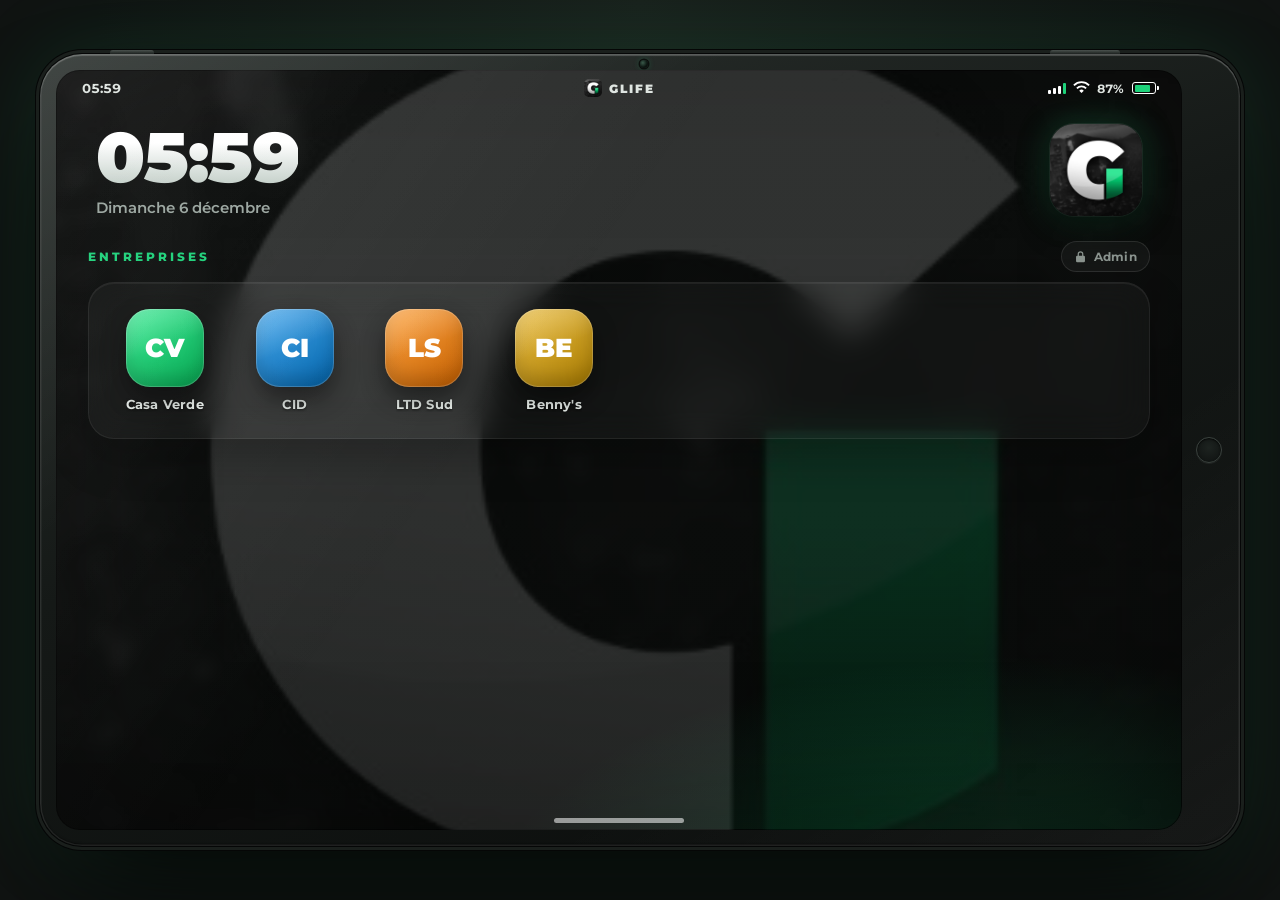
==== index.html @ 9149a8cd "Tablette GLife : version site web Co-Authored-By: Claude Opus 5.5 <noreply@anthropic.com> Claude-Ses" ====
<!DOCTYPE html>
<html lang="fr">
<head>
    <meta charset="UTF-8">
    <meta name="viewport" content="width=device-width, initial-scale=1">
    <title>Tablette GLife</title>
    <meta name="description" content="Tablette GLife : les applications des entreprises du serveur.">
    <link rel="icon" href="img/logo.png">
    <link rel="preconnect" href="https://fonts.googleapis.com">
    <link href="https://fonts.googleapis.com/css2?family=Montserrat:wght@500;600;700;800;900&display=swap" rel="stylesheet">
    <link rel="stylesheet" href="style.css">
</head>
<body>
    <div id="tablet" hidden>
        <div class="frame">
            <div class="camera"></div>
            <div class="screen">
                <!-- Écran de démarrage + vague de couleur à l'ouverture d'une appli -->
                <div id="boot" class="boot" hidden>
                    <div class="boot-logo"><img src="img/logo.png" alt=""></div>
                    <b class="boot-name">GLIFE</b>
                    <div class="boot-bar"><i></i></div>
                </div>
                <div id="burst" class="burst"></div>

                <!-- Barre d'état -->
                <div class="statusbar">
                    <span id="clock">00:00</span>
                    <span class="brand"><img src="img/logo.png" alt=""><b id="server-name">GLife</b></span>
                    <span class="status-right">
                        <span class="signal"><i></i><i></i><i></i><i></i></span>
                        <svg class="wifi" viewBox="0 0 16 12" aria-hidden="true"><path d="M8 11.2 5.6 8.8a3.4 3.4 0 0 1 4.8 0L8 11.2Zm-4.2-4.2-1.4-1.4a7.9 7.9 0 0 1 11.2 0L12.2 7a5.9 5.9 0 0 0-8.4 0ZM.6 3.8-.8 2.4a12.4 12.4 0 0 1 17.6 0l-1.4 1.4A10.4 10.4 0 0 0 .6 3.8Z"/></svg>
                        <span class="battery-pct">87%</span>
                        <span class="battery"><i></i></span>
                    </span>
                </div>

                <!-- Accueil -->
                <section id="home" class="view active">
                    <div class="hero">
                        <div>
                            <div id="big-clock">00:00</div>
                            <div id="date"></div>
                        </div>
                        <img class="hero-logo" src="img/logo.png" alt="GLife">
                    </div>
                    <div class="section-title">
                        <span>Entreprises</span>
                        <button type="button" class="admin-btn" id="admin-btn">
                            <svg viewBox="0 0 16 16" aria-hidden="true"><path d="M4.5 7V5a3.5 3.5 0 1 1 7 0v2h.5A1.5 1.5 0 0 1 13.5 8.5v5A1.5 1.5 0 0 1 12 15H4a1.5 1.5 0 0 1-1.5-1.5v-5A1.5 1.5 0 0 1 4 7h.5Zm1.5 0h4V5a2 2 0 1 0-4 0v2Z"/></svg>
                            <span id="admin-btn-label">Admin</span>
                        </button>
                    </div>
                    <div id="apps" class="apps"></div>
                </section>

                <!-- Appli ouverte -->
                <section id="app-view" class="view">
                    <div class="app-header">
                        <button class="back" data-back type="button" title="Retour">&#8249;</button>
                        <div class="app-badge" id="app-badge"></div>
                        <div class="app-title" id="app-title"></div>
                    </div>
                    <div class="app-body" id="app-body"></div>
                </section>

                <!-- Connexion à l'espace admin -->
                <section id="login-view" class="view">
                    <div class="app-header">
                        <button class="back" data-back type="button" title="Retour">&#8249;</button>
                        <div class="app-title">Espace admin</div>
                    </div>
                    <div class="login">
                        <div class="login-card">
                            <div class="login-lock">
                                <svg viewBox="0 0 16 16" aria-hidden="true"><path d="M4.5 7V5a3.5 3.5 0 1 1 7 0v2h.5A1.5 1.5 0 0 1 13.5 8.5v5A1.5 1.5 0 0 1 12 15H4a1.5 1.5 0 0 1-1.5-1.5v-5A1.5 1.5 0 0 1 4 7h.5Zm1.5 0h4V5a2 2 0 1 0-4 0v2Z"/></svg>
                            </div>
                            <b>Accès réservé</b>
                            <span>Entre le mot de passe admin pour ajouter, modifier ou supprimer des applis.</span>
                            <div class="login-field">
                                <input type="password" id="f-password" placeholder="Mot de passe" autocomplete="off" aria-label="Mot de passe admin">
                                <button type="button" class="eye" id="eye" title="Afficher le mot de passe">
                                    <svg viewBox="0 0 16 16" aria-hidden="true"><path d="M8 3C4.4 3 1.7 5.6 1 8c.7 2.4 3.4 5 7 5s6.3-2.6 7-5c-.7-2.4-3.4-5-7-5Zm0 8.2A3.2 3.2 0 1 1 8 4.8a3.2 3.2 0 0 1 0 6.4Zm0-1.7a1.5 1.5 0 1 0 0-3 1.5 1.5 0 0 0 0 3Z"/></svg>
                                </button>
                            </div>
                            <span class="login-error" id="login-error"></span>
                            <button type="button" class="primary" id="login-btn">Déverrouiller</button>
                        </div>
                    </div>
                </section>

                <!-- Gestion des applis (admin) -->
                <section id="admin-view" class="view">
                    <div class="app-header">
                        <button class="back" data-back type="button" title="Retour">&#8249;</button>
                        <div class="app-title">Gestion des applis</div>
                        <span class="admin-badge">Admin</span>
                        <button type="button" class="ghost logout" id="logout-btn">Se déconnecter</button>
                    </div>
                    <div class="admin">
                        <button type="button" class="primary add-app" id="admin-add">+ Ajouter une appli</button>
                        <div class="admin-list" id="admin-list"></div>
                    </div>
                </section>

                <!-- Formulaire ajout / modification (admin) -->
                <section id="form-view" class="view">
                    <div class="app-header">
                        <button class="back" id="form-back" type="button" title="Retour">&#8249;</button>
                        <div class="app-badge" id="form-badge"></div>
                        <div class="app-title" id="form-title">Ajouter une tablette</div>
                    </div>
                    <form id="app-form" class="form" autocomplete="off" novalidate>
                        <label for="f-label"><span><i class="req">*</i> Nom de l'appli</span>
                            <input id="f-label" name="label" maxlength="24" placeholder="Ex : SAHP">
                        </label>
                        <label for="f-url"><span><i class="req">*</i> Lien du site</span>
                            <input id="f-url" name="url" placeholder="https://tablette-entreprise.fr" inputmode="url">
                        </label>
                        <div class="row">
                            <label for="f-color"><span>Couleur</span>
                                <input type="color" id="f-color" name="color" value="#1ed27a">
                            </label>
                            <label class="grow" for="f-icon"><span>Icône (lien d'image, optionnel)</span>
                                <input id="f-icon" name="icon" placeholder="https://imgg.fr/r/logo.png">
                            </label>
                        </div>
                        <div class="form-actions">
                            <button type="button" class="primary" id="submit-btn">Valider</button>
                            <button type="button" class="danger-outline" id="delete-btn" hidden>Supprimer</button>
                        </div>
                    </form>
                </section>

                <!-- Confirmation de suppression -->
                <div class="sheet" id="sheet" hidden>
                    <div class="sheet-card">
                        <b id="sheet-title">Supprimer ?</b>
                        <p>L'application disparaîtra de la tablette de tous les joueurs.</p>
                        <div class="sheet-actions">
                            <button class="ghost" id="sheet-cancel" type="button">Annuler</button>
                            <button class="danger" id="sheet-ok" type="button">Supprimer</button>
                        </div>
                    </div>
                </div>

                <div id="toast"></div>
                <button class="homebar" data-back type="button" title="Accueil" aria-label="Accueil"></button>
                <div class="glare" aria-hidden="true"></div>
            </div>
            <button class="home-btn" data-back type="button" title="Accueil"></button>
            <span class="side-btn power" aria-hidden="true"></span>
            <span class="side-btn vol" aria-hidden="true"></span>
        </div>
    </div>
    <script src="script.js"></script>
</body>
</html>
---- style.css ----
/* Tablette GLife : noir, blanc et vert du logo */
:root {
    --green: #1ed27a;
    --green-dark: #0f9a55;
    --bg: #0b0d0c;
    --page: #101312;
    --panel: #151917;
    --panel-2: #1c211e;
    --line: rgba(255, 255, 255, 0.08);
    --text: #f4f6f5;
    --muted: #8a938e;
    --danger: #e5484d;
    --font: 'Montserrat', 'Segoe UI', system-ui, sans-serif;
    color-scheme: dark;
}

* { box-sizing: border-box; margin: 0; padding: 0; }
[hidden] { display: none !important; }

html, body {
    width: 100%;
    height: 100%;
    background: transparent;
    font-family: var(--font);
    color: var(--text);
    overflow: hidden;
    user-select: none;
}
button { font-family: inherit; }
button:focus-visible, input:focus-visible, select:focus-visible, textarea:focus-visible, a:focus-visible {
    outline: 2px solid var(--green);
    outline-offset: 2px;
}

/* ===== Cadre de la tablette ===== */
#tablet {
    position: absolute;
    inset: 0;
    display: flex;
    align-items: center;
    justify-content: center;
    animation: rise 0.35s cubic-bezier(.2, .9, .3, 1.1);
}

@keyframes rise {
    from { transform: translateY(60px) scale(.96); opacity: .3; }
    to   { transform: none; opacity: 1; }
}

.frame {
    position: relative;
    width: min(1100px, 88vw);
    aspect-ratio: 16 / 10.5;
    max-height: 86vh;
    max-width: 100%;
    padding: 22px 64px 22px 22px;
    background: linear-gradient(145deg, #2a2f2c, #0d0f0e 60%);
    border-radius: 38px;
    box-shadow:
        0 0 0 2px #3a403c,
        0 0 0 4px #090a0a,
        0 40px 90px rgba(0, 0, 0, 0.7),
        0 0 60px rgba(30, 210, 122, 0.12);
}

.camera {
    position: absolute;
    left: 50%;
    top: 8px;
    width: 7px;
    height: 7px;
    border-radius: 50%;
    background: #1d2420;
    box-shadow: inset 0 0 2px rgba(30, 210, 122, 0.6);
}

.home-btn {
    position: absolute;
    right: 18px;
    top: 50%;
    transform: translateY(-50%);
    width: 30px;
    height: 30px;
    border-radius: 50%;
    border: 2px solid #3d4440;
    background: #121513;
    cursor: pointer;
    transition: border-color .2s;
}
.home-btn:hover { border-color: var(--green); }

.screen {
    position: relative;
    width: 100%;
    height: 100%;
    border-radius: 20px;
    overflow: hidden;
    overflow: clip;
    background:
        radial-gradient(ellipse at 85% 110%, rgba(30, 210, 122, 0.18), transparent 55%),
        radial-gradient(ellipse at 0% 0%, rgba(255, 255, 255, 0.05), transparent 50%),
        linear-gradient(180deg, rgba(11, 13, 12, 0.55), rgba(11, 13, 12, 0.9));
    background-color: var(--bg);
    display: flex;
    flex-direction: column;
}

/* ===== Barre d'état ===== */
.statusbar {
    height: 34px;
    flex-shrink: 0;
    display: grid;
    grid-template-columns: 1fr auto 1fr;
    align-items: center;
    padding: 0 22px;
    font-size: 13px;
    font-weight: 700;
    color: #dfe5e1;
    font-variant-numeric: tabular-nums;
}

.brand {
    display: flex;
    align-items: center;
    gap: 7px;
    letter-spacing: 2px;
    text-transform: uppercase;
    font-size: 12px;
}
.brand img { width: 18px; height: 18px; border-radius: 5px; }
.brand b { font-weight: 900; }

.status-right {
    justify-self: end;
    display: flex;
    align-items: center;
    gap: 10px;
}

.signal { display: flex; align-items: flex-end; gap: 2px; height: 11px; }
.signal i { width: 3px; background: #fff; border-radius: 1px; }
.signal i:nth-child(1) { height: 4px; }
.signal i:nth-child(2) { height: 6px; }
.signal i:nth-child(3) { height: 8px; }
.signal i:nth-child(4) { height: 11px; background: var(--green); }

.battery {
    width: 24px;
    height: 12px;
    border: 1.5px solid #fff;
    border-radius: 3px;
    padding: 1.5px;
    position: relative;
}
.battery::after {
    content: '';
    position: absolute;
    right: -4px;
    top: 3px;
    width: 2px;
    height: 4px;
    background: #fff;
    border-radius: 0 1px 1px 0;
}
.battery i { display: block; width: 80%; height: 100%; background: var(--green); border-radius: 1px; }

/* ===== Vues ===== */
.view {
    display: none;
    flex: 1;
    min-height: 0;
    flex-direction: column;
}
.view.active { display: flex; animation: fade .25s ease; }

@keyframes fade {
    from { opacity: .4; transform: scale(.985); }
    to   { opacity: 1; transform: none; }
}

/* ===== Accueil ===== */
.hero {
    padding: 16px 40px 4px;
    display: flex;
    align-items: center;
    justify-content: space-between;
    gap: 20px;
}
.hero-logo {
    width: 92px;
    height: 92px;
    border-radius: 24px;
    flex-shrink: 0;
    box-shadow: 0 12px 30px rgba(0, 0, 0, 0.5), 0 0 0 1px rgba(255, 255, 255, 0.08), 0 0 34px rgba(30, 210, 122, 0.25);
}

#big-clock {
    font-size: clamp(36px, 6vw, 64px);
    font-weight: 900;
    letter-spacing: -2px;
    line-height: 1;
    font-variant-numeric: tabular-nums;
}
#date {
    margin-top: 6px;
    font-size: 15px;
    font-weight: 600;
    color: var(--muted);
}
#date::first-letter { text-transform: uppercase; }

.section-title {
    display: flex;
    flex-wrap: wrap;
    gap: 4px 16px;
    align-items: baseline;
    justify-content: space-between;
    padding: 20px 40px 10px;
}
.section-title span:first-child {
    font-size: 12px;
    font-weight: 800;
    letter-spacing: 3px;
    text-transform: uppercase;
    color: var(--green);
}
#admin-hint { font-size: 11px; color: var(--muted); }

.apps {
    flex: 1;
    overflow-y: auto;
    display: grid;
    grid-template-columns: repeat(auto-fill, minmax(104px, 1fr));
    gap: 26px 18px;
    padding: 10px 40px 30px;
    align-content: start;
}

.app {
    position: relative;
    display: flex;
    flex-direction: column;
    align-items: center;
    gap: 10px;
    cursor: pointer;
    background: none;
    border: none;
    color: inherit;
    font: inherit;
    padding: 4px;
    border-radius: 16px;
}

.app-icon {
    position: relative;
    width: 78px;
    height: 78px;
    border-radius: 22px;
    display: flex;
    align-items: center;
    justify-content: center;
    font-size: 26px;
    font-weight: 900;
    color: #fff;
    overflow: hidden;
    flex-shrink: 0;
    box-shadow: 0 10px 22px rgba(0, 0, 0, 0.45), inset 0 1px 0 rgba(255, 255, 255, 0.25);
    transition: transform .18s ease, box-shadow .18s ease;
}
.app-icon::after {
    content: '';
    position: absolute;
    inset: 0;
    background: linear-gradient(160deg, rgba(255, 255, 255, 0.28), transparent 50%);
    pointer-events: none;
}
.app-icon img { width: 100%; height: 100%; object-fit: cover; }

.app:hover .app-icon {
    transform: translateY(-4px) scale(1.05);
    box-shadow: 0 16px 30px rgba(0, 0, 0, 0.55), 0 0 0 2px rgba(255, 255, 255, 0.15);
}
.app:active .app-icon { transform: scale(.95); }

.app-label {
    font-size: 13px;
    font-weight: 700;
    text-align: center;
    max-width: 110px;
    white-space: nowrap;
    overflow: hidden;
    text-overflow: ellipsis;
    text-shadow: 0 1px 3px rgba(0, 0, 0, 0.6);
}

.app-type {
    position: absolute;
    top: 0;
    right: 8px;
    font-size: 9px;
    font-weight: 800;
    letter-spacing: .5px;
    text-transform: uppercase;
    background: rgba(0, 0, 0, 0.8);
    border: 1px solid var(--line);
    color: var(--muted);
    padding: 2px 6px;
    border-radius: 6px;
}

.app.add .app-icon {
    background: rgba(255, 255, 255, 0.04);
    border: 2px dashed rgba(30, 210, 122, 0.6);
    color: var(--green);
    font-size: 38px;
    font-weight: 500;
    box-shadow: none;
}
.app.add .app-icon::after { display: none; }

.empty {
    grid-column: 1 / -1;
    color: var(--muted);
    font-size: 14px;
    padding: 20px 0;
}

/* ===== En-tête d'appli ===== */
.app-header {
    min-height: 58px;
    flex-shrink: 0;
    display: flex;
    align-items: center;
    gap: 14px;
    padding: 8px 20px;
    background: rgba(0, 0, 0, 0.35);
    border-bottom: 1px solid var(--line);
}

.back {
    width: 36px;
    height: 36px;
    flex-shrink: 0;
    border-radius: 12px;
    border: none;
    background: var(--panel-2);
    color: #fff;
    font-size: 26px;
    line-height: 1;
    cursor: pointer;
    transition: background .2s;
}
.back:hover { background: var(--green); color: #06110b; }

.app-badge {
    width: 34px;
    height: 34px;
    flex-shrink: 0;
    border-radius: 10px;
    display: flex;
    align-items: center;
    justify-content: center;
    font-size: 13px;
    font-weight: 900;
    overflow: hidden;
}
.app-badge img { width: 100%; height: 100%; object-fit: cover; }

.app-head-text { min-width: 0; }
.app-title { font-size: 17px; font-weight: 800; white-space: nowrap; overflow: hidden; text-overflow: ellipsis; }
.app-sub { font-size: 12px; color: var(--muted); font-weight: 600; white-space: nowrap; overflow: hidden; text-overflow: ellipsis; margin-top: 2px; }
.app-sub:empty { display: none; }

.app-body {
    flex: 1;
    min-height: 0;
    position: relative;
    display: flex;
    flex-direction: column;
}

/* Onglets (Site Web) et pagination (Image, Vidéo) */
.tabs {
    display: flex;
    gap: 6px;
    padding: 8px 14px;
    overflow-x: auto;
    flex-shrink: 0;
    background: rgba(0, 0, 0, 0.25);
    border-bottom: 1px solid var(--line);
}
.tab {
    border: 1px solid var(--line);
    background: var(--panel);
    color: var(--muted);
    font-size: 12px;
    font-weight: 700;
    padding: 6px 12px;
    border-radius: 9px;
    cursor: pointer;
    white-space: nowrap;
}
.tab.on { background: var(--green); border-color: var(--green); color: #06110b; }

.stage {
    flex: 1;
    min-height: 0;
    position: relative;
    overflow: auto;
}
.stage.center {
    display: flex;
    align-items: center;
    justify-content: center;
    padding: 18px;
}

.sitebar {
    display: flex;
    align-items: center;
    gap: 8px;
    padding: 7px 12px;
    flex-shrink: 0;
    background: rgba(0, 0, 0, 0.35);
    border-bottom: 1px solid var(--line);
}
.sitebar-url {
    flex: 1;
    min-width: 0;
    display: flex;
    align-items: center;
    gap: 8px;
    background: var(--panel);
    border: 1px solid var(--line);
    border-radius: 9px;
    padding: 6px 12px;
    font-size: 12px;
    font-weight: 600;
    color: var(--muted);
    white-space: nowrap;
    overflow: hidden;
    text-overflow: ellipsis;
}
.sitebar-url .lock {
    width: 7px;
    height: 7px;
    border-radius: 50%;
    background: var(--green);
    flex-shrink: 0;
}
.sitebar-btn {
    width: 32px;
    height: 30px;
    flex-shrink: 0;
    display: flex;
    align-items: center;
    justify-content: center;
    border-radius: 9px;
    border: 1px solid var(--line);
    background: var(--panel);
    color: var(--text);
    font-size: 16px;
    text-decoration: none;
    cursor: pointer;
}
.sitebar-btn:hover { border-color: var(--green); color: var(--green); }

.site-loading {
    position: absolute;
    inset: 0;
    display: flex;
    flex-direction: column;
    align-items: center;
    justify-content: center;
    gap: 14px;
    background: var(--bg);
    color: var(--muted);
    font-size: 13px;
    font-weight: 600;
    pointer-events: none;
}
.spinner {
    width: 30px;
    height: 30px;
    border-radius: 50%;
    border: 3px solid rgba(255, 255, 255, 0.1);
    border-top-color: var(--green);
    animation: spin .8s linear infinite;
}
@keyframes spin { to { transform: rotate(360deg); } }

/* Site en plein écran : on cache barre d'état et en-tête */
.screen.fullsite .statusbar,
.screen.fullsite #app-view .app-header { display: none; }
.screen.fullsite #app-body { position: relative; }

.floatbar {
    position: absolute;
    right: 22px;
    bottom: 12px;
    display: flex;
    gap: 6px;
    padding: 5px;
    border-radius: 14px;
    background: rgba(11, 13, 12, 0.72);
    border: 1px solid rgba(30, 210, 122, 0.35);
    backdrop-filter: blur(6px);
    opacity: 0.45;
    transition: opacity .2s;
    z-index: 5;
}
.floatbar:hover, .floatbar:focus-within { opacity: 1; }
.float-btn {
    width: 32px;
    height: 32px;
    display: flex;
    align-items: center;
    justify-content: center;
    border-radius: 10px;
    border: none;
    background: var(--panel-2);
    color: var(--text);
    font-size: 17px;
    text-decoration: none;
    cursor: pointer;
}
.float-btn:hover { background: var(--green); color: #06110b; }

.stage iframe {
    position: absolute;
    top: 0;
    left: 0;
    width: 100%;
    height: 100%;
    border: none;
    background: #fff;
    display: block;
    transform-origin: 0 0;
}
.stage.site { overflow: hidden; } /* pas de :has(), trop récent pour le navigateur de FiveM */

.pager {
    flex-shrink: 0;
    display: flex;
    align-items: center;
    justify-content: center;
    gap: 14px;
    padding: 10px;
    border-top: 1px solid var(--line);
    background: rgba(0, 0, 0, 0.3);
    font-size: 13px;
    font-weight: 700;
    font-variant-numeric: tabular-nums;
}
.pager button {
    width: 34px;
    height: 34px;
    border-radius: 10px;
    border: none;
    background: var(--panel-2);
    color: #fff;
    font-size: 20px;
    cursor: pointer;
}
.pager button:hover:not(:disabled) { background: var(--green); color: #06110b; }
.pager button:disabled { opacity: .3; cursor: default; }

/* Médias */
.media {
    max-width: 100%;
    max-height: 100%;
    display: block;
    object-fit: contain;
    background: #000;
}
video.media, .media-frame { width: 100%; height: 100%; }
.media-frame { border: none; display: block; background: #000; }

.b-none { border: none; }
.b-thin { border: 1px solid rgba(255, 255, 255, 0.35); }
.b-rounded { border-radius: 16px; }
.b-glow { border: 2px solid var(--green); border-radius: 12px; box-shadow: 0 0 24px rgba(30, 210, 122, 0.45); }

.media-error {
    color: var(--muted);
    font-size: 13px;
    text-align: center;
    line-height: 1.6;
}
.media-error code { color: var(--green); word-break: break-all; }

.tracks {
    width: 100%;
    max-width: 620px;
    margin: 0 auto;
    padding: 26px 24px;
    display: flex;
    flex-direction: column;
    gap: 12px;
}
.track {
    background: var(--panel);
    border: 1px solid var(--line);
    border-radius: 14px;
    padding: 14px 16px;
    display: flex;
    flex-direction: column;
    gap: 10px;
}
.track-name { font-size: 13px; font-weight: 700; overflow: hidden; text-overflow: ellipsis; white-space: nowrap; }
.track-name span { color: var(--green); margin-right: 8px; font-variant-numeric: tabular-nums; }
.track audio { width: 100%; }

.textdoc {
    max-width: 680px;
    margin: 0 auto;
    padding: 30px 30px 40px;
    font-size: 15px;
    line-height: 1.7;
    color: #dbe1dd;
    white-space: pre-wrap;
    word-wrap: break-word;
    user-select: text;
}

.links {
    width: 100%;
    max-width: 560px;
    margin: 0 auto;
    padding: 30px 24px;
    display: flex;
    flex-direction: column;
    gap: 10px;
}
.links p { color: var(--muted); font-size: 13px; line-height: 1.6; margin-bottom: 6px; }
.link-row {
    display: flex;
    align-items: center;
    justify-content: space-between;
    gap: 14px;
    padding: 14px 16px;
    border-radius: 14px;
    background: var(--panel);
    border: 1px solid var(--line);
    color: var(--text);
    text-decoration: none;
    cursor: pointer;
}
.link-row:hover { border-color: var(--green); }
.link-row span:first-child { font-size: 13px; font-weight: 700; min-width: 0; overflow: hidden; text-overflow: ellipsis; white-space: nowrap; }
.link-row span:last-child { color: var(--green); font-size: 12px; font-weight: 800; white-space: nowrap; }

/* ===== Fiche info ===== */
.info {
    width: 100%;
    max-width: 640px;
    margin: 0 auto;
    padding: 32px 30px;
}
.info-head {
    display: flex;
    align-items: center;
    gap: 22px;
    margin-bottom: 24px;
}
.info-head .app-icon { width: 92px; height: 92px; border-radius: 26px; font-size: 32px; }
.info-head h1 { font-size: 30px; font-weight: 900; }
.info-head p { color: var(--muted); font-size: 13px; font-weight: 600; margin-top: 4px; }

.info-desc {
    font-size: 15px;
    line-height: 1.6;
    color: #cfd6d2;
    margin-bottom: 24px;
}

.info-rows {
    background: var(--panel);
    border: 1px solid var(--line);
    border-radius: 16px;
    overflow: hidden;
}
.info-row {
    display: flex;
    justify-content: space-between;
    gap: 20px;
    padding: 15px 20px;
    font-size: 14px;
}
.info-row + .info-row { border-top: 1px solid var(--line); }
.info-row span:first-child { color: var(--muted); font-weight: 600; }
.info-row span:last-child { font-weight: 700; text-align: right; }

.placeholder {
    flex: 1;
    display: flex;
    flex-direction: column;
    align-items: center;
    justify-content: center;
    gap: 12px;
    text-align: center;
    padding: 30px;
    color: var(--muted);
    font-size: 14px;
    line-height: 1.5;
}
.placeholder b { color: var(--text); font-size: 18px; }
.placeholder code {
    background: var(--panel);
    border: 1px solid var(--line);
    padding: 6px 10px;
    border-radius: 8px;
    color: var(--green);
    word-break: break-all;
    font-size: 13px;
}
.placeholder a { color: var(--green); font-weight: 700; }

/* ===== Formulaire ===== */
.form {
    flex: 1;
    overflow-y: auto;
    padding: 20px 40px 30px;
    display: flex;
    flex-direction: column;
    gap: 14px;
    max-width: 780px;
    width: 100%;
    margin: 0 auto;
}
.form label, .field {
    display: flex;
    flex-direction: column;
    gap: 6px;
    font-size: 12px;
    font-weight: 700;
    color: var(--muted);
}
.form label > span:first-child, .field-label { display: block; }
.req { color: var(--danger); font-style: normal; }
.counter { float: right; font-style: normal; font-weight: 600; font-variant-numeric: tabular-nums; }
.field-help { font-weight: 600; font-size: 11px; color: var(--muted); }

.form .row { display: flex; gap: 14px; flex-wrap: wrap; }
.form .grow { flex: 1; min-width: 160px; }

.form input,
.form select,
.form textarea {
    font: inherit;
    font-size: 14px;
    font-weight: 600;
    color: var(--text);
    background: var(--panel);
    border: 1px solid var(--line);
    border-radius: 12px;
    padding: 11px 14px;
    outline: none;
    resize: none;
    width: 100%;
    user-select: text;
    transition: border-color .2s;
}
.form input:focus,
.form select:focus,
.form textarea:focus { border-color: var(--green); }

.form input[type=color] {
    width: 64px;
    height: 44px;
    padding: 4px;
    cursor: pointer;
}

.types {
    display: flex;
    flex-wrap: wrap;
    gap: 6px;
}
.type-btn {
    border: 1px solid var(--line);
    background: var(--panel);
    color: var(--muted);
    font-size: 13px;
    font-weight: 700;
    padding: 8px 13px;
    border-radius: 10px;
    cursor: pointer;
}
.type-btn:hover { color: var(--text); }
.type-btn.on { background: rgba(30, 210, 122, 0.14); border-color: var(--green); color: var(--green); }

.url-list { display: flex; flex-direction: column; gap: 8px; }
.url-row { display: flex; gap: 8px; align-items: center; }
.url-row .num {
    width: 26px;
    flex-shrink: 0;
    text-align: center;
    font-variant-numeric: tabular-nums;
    color: var(--muted);
}
.url-row button {
    width: 40px;
    height: 42px;
    flex-shrink: 0;
    border-radius: 12px;
    border: 1px solid var(--line);
    background: var(--panel);
    color: var(--muted);
    font-size: 18px;
    cursor: pointer;
}
.url-row button:hover { color: var(--danger); border-color: var(--danger); }

.ghost {
    border: 1px solid var(--line);
    background: var(--panel);
    color: var(--text);
    font-size: 12px;
    font-weight: 700;
    padding: 9px 13px;
    border-radius: 10px;
    cursor: pointer;
}
.ghost:hover { border-color: var(--green); }
.ghost.small { align-self: flex-start; }

.form-actions { display: flex; gap: 10px; margin-top: 6px; flex-wrap: wrap; }

.primary {
    padding: 13px 26px;
    border: none;
    border-radius: 14px;
    background: linear-gradient(135deg, var(--green), var(--green-dark));
    color: #06110b;
    font: inherit;
    font-size: 15px;
    font-weight: 800;
    cursor: pointer;
    transition: filter .2s, transform .1s;
}
.primary:hover { filter: brightness(1.1); }
.primary:active { transform: scale(.98); }

.danger-outline {
    padding: 13px 22px;
    border-radius: 14px;
    border: 1.5px solid var(--danger);
    background: transparent;
    color: var(--danger);
    font: inherit;
    font-size: 15px;
    font-weight: 800;
    cursor: pointer;
}
.danger-outline:hover { background: rgba(229, 72, 77, 0.12); }

/* ===== Confirmation ===== */
.sheet {
    position: absolute;
    inset: 0;
    background: rgba(0, 0, 0, 0.6);
    display: flex;
    align-items: center;
    justify-content: center;
    z-index: 20;
    padding: 20px;
}
.sheet-card {
    background: var(--panel);
    border: 1px solid var(--line);
    border-radius: 18px;
    padding: 22px;
    width: min(360px, 100%);
    display: flex;
    flex-direction: column;
    gap: 14px;
}
.sheet-card b { font-size: 16px; }
.sheet-card p { color: var(--muted); font-size: 13px; line-height: 1.5; }
.sheet-actions { display: flex; gap: 10px; justify-content: flex-end; }
.danger {
    border: none;
    background: var(--danger);
    color: #fff;
    font-weight: 800;
    font-size: 13px;
    padding: 10px 14px;
    border-radius: 10px;
    cursor: pointer;
}

/* ===== Toast ===== */
#toast {
    position: absolute;
    left: 50%;
    bottom: 22px;
    transform: translate(-50%, 30px);
    opacity: 0;
    padding: 12px 20px;
    border-radius: 14px;
    background: rgba(15, 18, 16, 0.95);
    border: 1px solid rgba(30, 210, 122, 0.45);
    font-size: 13px;
    font-weight: 700;
    pointer-events: none;
    transition: all .3s ease;
    z-index: 30;
    max-width: 90%;
    text-align: center;
}
#toast.show { opacity: 1; transform: translate(-50%, 0); }

/* Scrollbars */
::-webkit-scrollbar { width: 6px; height: 6px; }
::-webkit-scrollbar-thumb { background: rgba(255, 255, 255, 0.15); border-radius: 3px; }
::-webkit-scrollbar-track { background: transparent; }

/* ===== Banc d'essai (hors jeu uniquement) ===== */
body.preview {
    overflow: auto;
    overflow-x: hidden;
    background: radial-gradient(ellipse at 50% 0%, #1a211d, var(--page) 60%);
    background-color: var(--page);
    padding-inline: 16px;
    padding-block: 18px;
    display: flex;
    flex-direction: column;
    align-items: center;
    gap: 16px;
    user-select: auto;
}
body.preview #tablet {
    position: relative;
    inset: auto;
    width: min(1100px, 100%);
}
body.preview .frame { width: 100%; max-height: none; }

.testbar {
    width: min(1100px, 100%);
    display: flex;
    flex-wrap: wrap;
    align-items: center;
    justify-content: space-between;
    gap: 10px 16px;
}
.testbar-title { font-size: 13px; font-weight: 800; letter-spacing: 2px; text-transform: uppercase; color: var(--green); }
.testbar-title span { color: var(--muted); font-weight: 600; letter-spacing: 0; text-transform: none; margin-left: 8px; }
.tools { display: flex; flex-wrap: wrap; gap: 8px; align-items: center; }
.seg { display: inline-flex; background: var(--panel); border: 1px solid var(--line); border-radius: 12px; padding: 3px; }
.seg button {
    border: none;
    background: none;
    color: var(--muted);
    font-size: 12px;
    font-weight: 700;
    padding: 7px 12px;
    border-radius: 9px;
    cursor: pointer;
}
.seg button.on { background: var(--green); color: #06110b; }

.quicktest {
    width: min(1100px, 100%);
    display: flex;
    flex-wrap: wrap;
    align-items: center;
    gap: 8px 10px;
    background: var(--panel);
    border: 1px solid rgba(30, 210, 122, 0.35);
    border-radius: 14px;
    padding: 8px 8px 8px 16px;
}
.quicktest label {
    font-size: 12px;
    font-weight: 800;
    letter-spacing: 1.5px;
    text-transform: uppercase;
    color: var(--green);
}
.quicktest input {
    flex: 1;
    min-width: 180px;
    font: inherit;
    font-size: 14px;
    font-weight: 600;
    color: var(--text);
    background: var(--bg);
    border: 1px solid var(--line);
    border-radius: 10px;
    padding: 10px 12px;
    outline: none;
}
.quicktest input:focus { border-color: var(--green); }
.quicktest .primary { padding: 10px 18px; font-size: 13px; border-radius: 10px; }

.closed {
    display: flex;
    flex-direction: column;
    align-items: center;
    justify-content: center;
    gap: 14px;
    padding: 60px 20px;
    color: var(--muted);
    font-size: 14px;
    text-align: center;
}
.closed img { width: 64px; height: 64px; border-radius: 16px; }

.help { width: min(1100px, 100%); color: var(--muted); font-size: 12px; line-height: 1.6; text-align: center; }
.help kbd {
    background: var(--panel);
    border: 1px solid var(--line);
    border-radius: 5px;
    padding: 1px 6px;
    font-family: inherit;
    color: var(--text);
}

@media (max-width: 720px) {
    .frame { aspect-ratio: auto; height: 80vh; padding: 12px 12px 48px; border-radius: 28px; }
    .home-btn { right: 50%; top: auto; bottom: 10px; transform: translateX(50%); }
    .hero, .section-title, .apps, .form { padding-left: 18px; padding-right: 18px; }
    .apps { grid-template-columns: repeat(auto-fill, minmax(84px, 1fr)); gap: 20px 10px; }
    .app-icon { width: 64px; height: 64px; border-radius: 18px; font-size: 22px; }
    .statusbar { padding: 0 14px; }
    .info, .textdoc { padding: 24px 18px; }
    .info-head .app-icon { width: 70px; height: 70px; }
    .info-head h1 { font-size: 24px; }
}

@media (prefers-reduced-motion: reduce) {
    *, *::before, *::after { animation: none !important; transition: none !important; }
}

/* =====================================================================
   ANIMATIONS
   ===================================================================== */

/* Fond : le logo dérive lentement derrière l'écran */
.screen { isolation: isolate; }
.screen::before {
    content: '';
    position: absolute;
    inset: -8%;
    background: url('img/logo.png') center / cover;
    opacity: 0.1;
    z-index: -1;
    animation: drift 26s ease-in-out infinite alternate;
    pointer-events: none;
}
@keyframes drift {
    from { transform: scale(1) translate(0, 0); }
    to   { transform: scale(1.12) translate(-2%, 1.5%); }
}

/* Reflet qui balaie la vitre à l'ouverture */
.screen::after {
    content: '';
    position: absolute;
    inset: 0;
    background: linear-gradient(105deg, transparent 35%, rgba(255, 255, 255, 0.07) 48%, transparent 60%);
    transform: translateX(-120%);
    pointer-events: none;
    z-index: 45;
}
#tablet:not([hidden]) .screen::after { animation: sheen 1.4s ease 1.3s; }
@keyframes sheen { to { transform: translateX(120%); } }

/* Écran de démarrage */
.boot {
    position: absolute;
    inset: 0;
    z-index: 50;
    display: flex;
    flex-direction: column;
    align-items: center;
    justify-content: center;
    gap: 18px;
    background: radial-gradient(circle at 50% 45%, #10241a, var(--bg) 65%);
    animation: bootOut .45s ease 1.25s forwards;
}
.boot-logo {
    position: relative;
    width: 116px;
    height: 116px;
    animation: bootLogo .8s cubic-bezier(.2, 1.35, .4, 1) both;
}
.boot-logo::before {
    content: '';
    position: absolute;
    inset: -7px;
    border-radius: 34px;
    background: conic-gradient(from 0deg, transparent 0 55%, var(--green) 80%, transparent 100%);
    animation: spin 1.1s linear infinite;
}
.boot-logo img {
    position: relative;
    width: 100%;
    height: 100%;
    border-radius: 28px;
    box-shadow: 0 0 40px rgba(30, 210, 122, 0.45);
}
.boot-name {
    font-size: 18px;
    font-weight: 900;
    letter-spacing: 12px;
    padding-left: 12px;
    animation: bootText .6s ease .35s both;
}
.boot-bar {
    width: 140px;
    height: 3px;
    border-radius: 3px;
    background: rgba(255, 255, 255, 0.1);
    overflow: hidden;
    animation: bootText .4s ease .4s both;
}
.boot-bar i {
    display: block;
    height: 100%;
    width: 100%;
    background: var(--green);
    transform-origin: left;
    animation: load 1s cubic-bezier(.6, 0, .3, 1) .2s both;
}
@keyframes bootLogo { from { opacity: 0; transform: scale(.4) rotate(-12deg); } to { opacity: 1; transform: none; } }
@keyframes bootText { from { opacity: 0; transform: translateY(8px); letter-spacing: 2px; } to { opacity: 1; transform: none; } }
@keyframes load { from { transform: scaleX(0); } to { transform: scaleX(1); } }
@keyframes bootOut { to { opacity: 0; transform: scale(1.06); visibility: hidden; } }

/* Accueil : barre d'état, heure, logo et icônes arrivent en cascade */
#tablet:not([hidden]) .statusbar { animation: slideDown .5s ease both 1.3s; }
#home.active .hero > div { animation: fadeUp .6s ease both 1.35s; }
#home.active .section-title { animation: fadeUp .6s ease both 1.45s; }
#home.active .app {
    animation: pop .55s cubic-bezier(.2, 1.4, .4, 1) both;
    animation-delay: calc(1.5s + var(--i, 0) * 70ms);
}
#home.active.again .hero > div,
#home.active.again .section-title { animation-delay: 0s; }
#home.active.again .app { animation-delay: calc(var(--i, 0) * 55ms); }
@keyframes slideDown { from { opacity: 0; transform: translateY(-100%); } to { opacity: 1; transform: none; } }
@keyframes fadeUp { from { opacity: 0; transform: translateY(12px); } to { opacity: 1; transform: none; } }
@keyframes pop { from { opacity: 0; transform: translateY(16px) scale(.55); } to { opacity: 1; transform: none; } }

/* Logo de l'accueil : flotte et pulse */
.hero-logo { animation: float 5s ease-in-out infinite, glow 3.2s ease-in-out infinite; }
@keyframes float {
    0%, 100% { transform: translateY(0) rotate(0); }
    50% { transform: translateY(-7px) rotate(-3deg); }
}
@keyframes glow {
    0%, 100% { box-shadow: 0 12px 30px rgba(0, 0, 0, .5), 0 0 0 1px rgba(255, 255, 255, .08), 0 0 22px rgba(30, 210, 122, .2); }
    50% { box-shadow: 0 16px 34px rgba(0, 0, 0, .5), 0 0 0 1px rgba(30, 210, 122, .4), 0 0 46px rgba(30, 210, 122, .55); }
}

/* Petit reflet qui passe sur l'icône survolée */
.app-icon::before {
    content: '';
    position: absolute;
    inset: 0;
    background: linear-gradient(115deg, transparent 30%, rgba(255, 255, 255, .45) 50%, transparent 70%);
    transform: translateX(-130%);
    z-index: 1;
}
.app:hover .app-icon::before { transition: transform .6s ease; transform: translateX(130%); }
.app.add .app-icon::before { display: none; }

/* Vague de couleur qui part de l'icône à l'ouverture d'une appli */
.burst {
    position: absolute;
    border-radius: 50%;
    pointer-events: none;
    z-index: 40;
    opacity: 0;
    transform: translate(-50%, -50%) scale(0);
}
.burst.go { animation: burst .6s cubic-bezier(.65, 0, .25, 1) forwards; }
@keyframes burst {
    0%   { opacity: 1; transform: translate(-50%, -50%) scale(0); }
    65%  { opacity: 1; transform: translate(-50%, -50%) scale(1); }
    100% { opacity: 0; transform: translate(-50%, -50%) scale(1); }
}

/* L'appli s'ouvre en zoom, les boutons flottants glissent */
#app-view.active { animation: zoomIn .45s cubic-bezier(.2, .9, .3, 1) both; }
@keyframes zoomIn { from { opacity: 0; transform: scale(.93); } to { opacity: 1; transform: none; } }
.floatbar { animation: floatIn .5s cubic-bezier(.2, 1.3, .4, 1) .5s both; }
@keyframes floatIn { from { opacity: 0; transform: translateY(20px) scale(.8); } to { opacity: .45; transform: none; } }
.floatbar:hover { animation: none; }

@keyframes spin { to { transform: rotate(360deg); } }

@media (prefers-reduced-motion: reduce) {
    .boot { display: none !important; }
}

/* =====================================================================
   LOOK V2 : cadre alu, vitre, widget, panneau en verre, barre d'accueil
   ===================================================================== */

/* Cadre façon aluminium brossé, bord biseauté */
.frame {
    padding: 16px 58px 16px 16px;
    border-radius: 42px;
    background:
        linear-gradient(145deg, rgba(255, 255, 255, .10), transparent 30%, transparent 70%, rgba(255, 255, 255, .05)),
        linear-gradient(160deg, #2c322f 0%, #151917 45%, #0a0c0b 100%);
    box-shadow:
        inset 0 0 0 1.5px rgba(255, 255, 255, .10),
        inset 0 2px 1px rgba(255, 255, 255, .16),
        inset 0 -2px 2px rgba(0, 0, 0, .6),
        0 0 0 1px #050606,
        0 0 0 4px #1a1f1c,
        0 0 0 5px #050606,
        0 60px 120px -30px rgba(0, 0, 0, .85),
        0 0 90px rgba(30, 210, 122, .14);
}
.camera {
    top: 6px;
    width: 8px;
    height: 8px;
    background: radial-gradient(circle at 35% 35%, #3a5a4a, #0b1410 60%);
    box-shadow: 0 0 0 1.5px #0c0f0d, 0 0 6px rgba(30, 210, 122, .35);
}
.home-btn {
    width: 26px;
    height: 26px;
    border: 1.5px solid #3a423e;
    background: radial-gradient(circle at 50% 40%, #1d2320, #0e1110);
    box-shadow: inset 0 1px 2px rgba(0, 0, 0, .8), 0 1px 0 rgba(255, 255, 255, .06);
}

/* Boutons sur la tranche */
.side-btn {
    position: absolute;
    top: -4px;
    height: 4px;
    border-radius: 3px 3px 0 0;
    background: linear-gradient(180deg, #4a524e, #1c211f);
}
.side-btn.power { left: 70px; width: 44px; }
.side-btn.vol { right: 120px; width: 70px; }

/* Écran : bord intérieur net, fond plus profond avec vignettage */
.screen {
    border-radius: 24px;
    background:
        radial-gradient(900px 480px at 85% 115%, rgba(30, 210, 122, .30), transparent 60%),
        radial-gradient(700px 360px at -5% -10%, rgba(255, 255, 255, .07), transparent 60%),
        linear-gradient(180deg, rgba(8, 10, 9, .35), rgba(8, 10, 9, .92));
    background-color: var(--bg);
    box-shadow: inset 0 0 0 1px rgba(0, 0, 0, .7), inset 0 0 140px rgba(0, 0, 0, .55);
}
.screen::before { opacity: .16; filter: saturate(1.1); }

/* Reflet fixe sur la vitre */
.glare {
    position: absolute;
    inset: 0;
    border-radius: inherit;
    background: linear-gradient(125deg, rgba(255, 255, 255, .06) 0%, rgba(255, 255, 255, .015) 28%, transparent 42%);
    pointer-events: none;
    z-index: 44;
}
.screen.fullsite .glare { opacity: .5; }

/* Barre d'état */
.statusbar { height: 36px; padding: 0 26px; font-size: 13px; }
.status-right { gap: 8px; }
.wifi { width: 15px; height: 12px; fill: #fff; overflow: visible; }
.battery-pct { font-size: 12px; font-weight: 700; color: #dfe5e1; }

/* Heure */
#big-clock {
    font-size: clamp(40px, 6.4vw, 70px);
    letter-spacing: -3px;
    background: linear-gradient(180deg, #ffffff 30%, #b9c7bf);
    -webkit-background-clip: text;
    background-clip: text;
    color: transparent;
    text-shadow: none;
}
#date { font-size: 15px; color: #9aa59f; }

/* Widget de bienvenue */
.widget {
    margin: 18px 32px 0;
    display: flex;
    align-items: center;
    gap: 14px;
    padding: 12px 16px;
    border-radius: 20px;
    background: linear-gradient(135deg, rgba(30, 210, 122, .14), rgba(255, 255, 255, .03));
    border: 1px solid rgba(30, 210, 122, .22);
    backdrop-filter: blur(14px);
    box-shadow: 0 10px 30px rgba(0, 0, 0, .25);
}
.widget img { width: 40px; height: 40px; border-radius: 12px; flex-shrink: 0; }
.widget-text { display: flex; flex-direction: column; gap: 2px; min-width: 0; flex: 1; }
.widget-text b { font-size: 14px; font-weight: 800; }
.widget-text span { font-size: 12px; color: var(--muted); font-weight: 600; white-space: nowrap; overflow: hidden; text-overflow: ellipsis; }
.widget-live {
    display: flex;
    align-items: center;
    gap: 7px;
    font-size: 11px;
    font-weight: 800;
    letter-spacing: .5px;
    text-transform: uppercase;
    color: var(--green);
    padding: 6px 10px;
    border-radius: 999px;
    background: rgba(30, 210, 122, .1);
}
.widget-live i {
    width: 7px;
    height: 7px;
    border-radius: 50%;
    background: var(--green);
    box-shadow: 0 0 0 0 rgba(30, 210, 122, .7);
    animation: live 1.8s ease-out infinite;
}
@keyframes live { 70% { box-shadow: 0 0 0 7px rgba(30, 210, 122, 0); } 100% { box-shadow: 0 0 0 0 rgba(30, 210, 122, 0); } }
#home.active .widget { animation: fadeUp .6s ease both 1.4s; }
#home.active.again .widget { animation-delay: 0s; }

/* Titre de section */
.section-title { padding: 20px 32px 10px; }

/* Applis posées sur un panneau en verre dépoli */
.apps {
    flex: 0 1 auto;
    margin: 0 32px 46px;
    padding: 22px 20px;
    border-radius: 26px;
    background: rgba(255, 255, 255, .035);
    border: 1px solid rgba(255, 255, 255, .07);
    backdrop-filter: blur(16px);
    box-shadow: inset 0 1px 0 rgba(255, 255, 255, .06), 0 20px 40px rgba(0, 0, 0, .25);
    grid-template-columns: repeat(auto-fill, minmax(100px, 1fr));
}

/* Icônes plus soignées */
.app-icon {
    border-radius: 24px;
    box-shadow:
        inset 0 0 0 1px rgba(255, 255, 255, .18),
        inset 0 -10px 18px rgba(0, 0, 0, .18),
        0 12px 24px rgba(0, 0, 0, .45);
}
.app:hover .app-icon {
    box-shadow:
        inset 0 0 0 1px rgba(255, 255, 255, .3),
        inset 0 -10px 18px rgba(0, 0, 0, .14),
        0 18px 34px rgba(0, 0, 0, .55),
        0 0 26px rgba(30, 210, 122, .25);
}
.app-label { font-size: 12.5px; letter-spacing: .2px; color: #e9efeb; }

/* Barre d'accueil en bas de l'écran (clic = retour à l'accueil) */
.homebar {
    position: absolute;
    left: 50%;
    bottom: 7px;
    transform: translateX(-50%);
    width: 130px;
    height: 5px;
    padding: 0;
    border: none;
    border-radius: 999px;
    background: rgba(255, 255, 255, .55);
    cursor: pointer;
    z-index: 46;
    transition: width .2s, background .2s;
}
.homebar::before { content: ''; position: absolute; inset: -10px -10px; }
.homebar:hover { width: 160px; background: var(--green); }
.screen.fullsite .homebar { background: rgba(255, 255, 255, .35); mix-blend-mode: difference; }
.floatbar { bottom: 20px; }

@media (max-width: 720px) {
    .widget { margin: 14px 18px 0; }
    .widget-live { display: none; }
    .apps { margin: 0 18px 40px; padding: 18px 12px; }
    .side-btn { display: none; }
}
.widget-text b span { color: var(--green); font-size: inherit; font-weight: inherit; white-space: normal; }

/* =====================================================================
   ESPACE ADMIN
   ===================================================================== */
.section-title { align-items: center; }
.admin-btn {
    display: inline-flex;
    align-items: center;
    gap: 7px;
    padding: 7px 12px;
    border-radius: 999px;
    border: 1px solid rgba(255, 255, 255, .1);
    background: rgba(255, 255, 255, .04);
    color: var(--muted);
    font: inherit;
    font-size: 12px;
    font-weight: 700;
    letter-spacing: .3px;
    cursor: pointer;
    backdrop-filter: blur(10px);
    transition: color .2s, border-color .2s, background .2s;
}
.admin-btn svg { width: 13px; height: 13px; fill: currentColor; }
.admin-btn:hover { color: var(--text); border-color: rgba(30, 210, 122, .5); }
.admin-btn.on { color: var(--green); border-color: rgba(30, 210, 122, .45); background: rgba(30, 210, 122, .1); }

/* Écran du mot de passe */
.login {
    flex: 1;
    display: flex;
    align-items: center;
    justify-content: center;
    padding: 24px;
}
.login-card {
    width: min(380px, 100%);
    display: flex;
    flex-direction: column;
    align-items: center;
    gap: 12px;
    padding: 30px 28px;
    border-radius: 26px;
    text-align: center;
    background: rgba(255, 255, 255, .04);
    border: 1px solid rgba(255, 255, 255, .08);
    backdrop-filter: blur(18px);
    box-shadow: inset 0 1px 0 rgba(255, 255, 255, .06), 0 30px 60px rgba(0, 0, 0, .35);
    animation: fadeUp .45s ease both;
}
.login-card > b { font-size: 20px; font-weight: 900; }
.login-card > span { font-size: 13px; color: var(--muted); line-height: 1.5; font-weight: 600; }
.login-lock {
    width: 62px;
    height: 62px;
    border-radius: 20px;
    display: grid;
    place-items: center;
    background: linear-gradient(145deg, #2ee68e, #0c7a43);
    box-shadow: 0 12px 30px rgba(30, 210, 122, .35), inset 0 1px 0 rgba(255, 255, 255, .3);
    margin-bottom: 4px;
}
.login-lock svg { width: 26px; height: 26px; fill: #fff; }
.login-field { position: relative; width: 100%; margin-top: 6px; }
.login-field input {
    width: 100%;
    font: inherit;
    font-size: 15px;
    font-weight: 700;
    letter-spacing: 1px;
    color: var(--text);
    background: rgba(0, 0, 0, .35);
    border: 1px solid var(--line);
    border-radius: 14px;
    padding: 13px 46px 13px 16px;
    outline: none;
    user-select: text;
    transition: border-color .2s;
}
.login-field input:focus { border-color: var(--green); }
.eye {
    position: absolute;
    right: 8px;
    top: 50%;
    transform: translateY(-50%);
    width: 32px;
    height: 32px;
    border: none;
    border-radius: 9px;
    background: transparent;
    color: var(--muted);
    cursor: pointer;
}
.eye svg { width: 17px; height: 17px; fill: currentColor; }
.eye:hover { color: var(--text); }
.login-error { min-height: 18px; color: #ff6b6f !important; font-size: 12.5px !important; }
.login-card .primary { width: 100%; }
.primary:disabled { opacity: .6; cursor: wait; }
.shake { animation: shake .4s ease !important; }
@keyframes shake {
    0%, 100% { transform: translateX(0); }
    20% { transform: translateX(-9px); }
    40% { transform: translateX(8px); }
    60% { transform: translateX(-5px); }
    80% { transform: translateX(3px); }
}

/* Liste de gestion */
.admin-badge {
    font-size: 10px;
    font-weight: 800;
    letter-spacing: 1px;
    text-transform: uppercase;
    color: var(--green);
    background: rgba(30, 210, 122, .12);
    border: 1px solid rgba(30, 210, 122, .35);
    padding: 3px 8px;
    border-radius: 999px;
}
.app-header .logout { margin-left: auto; }
.admin {
    flex: 1;
    overflow-y: auto;
    padding: 22px 32px 40px;
    display: flex;
    flex-direction: column;
    gap: 14px;
    max-width: 820px;
    width: 100%;
    margin: 0 auto;
}
.add-app { align-self: flex-start; padding: 11px 20px; font-size: 14px; }
.admin-list { display: flex; flex-direction: column; gap: 8px; }
.admin-row {
    display: flex;
    align-items: center;
    gap: 14px;
    padding: 12px 14px;
    border-radius: 16px;
    background: rgba(255, 255, 255, .035);
    border: 1px solid rgba(255, 255, 255, .07);
    animation: fadeUp .35s ease both;
}
.admin-row .app-badge { width: 40px; height: 40px; border-radius: 12px; font-size: 14px; }
.admin-info { flex: 1; min-width: 0; display: flex; flex-direction: column; gap: 3px; }
.admin-info b { font-size: 14px; font-weight: 800; }
.admin-info span { font-size: 12px; color: var(--muted); font-weight: 600; white-space: nowrap; overflow: hidden; text-overflow: ellipsis; }
.admin-tag {
    font-size: 11px;
    font-weight: 700;
    color: var(--muted);
    padding: 5px 10px;
    border-radius: 8px;
    background: rgba(255, 255, 255, .05);
    font-family: ui-monospace, Consolas, monospace;
}
.danger-outline.small { padding: 8px 13px; font-size: 12px; border-radius: 10px; }
.admin-row .ghost { padding: 8px 13px; }

@media (max-width: 720px) {
    .admin { padding: 18px; }
    .admin-row { flex-wrap: wrap; }
}

/* Version site web */
body.web { justify-content: center; min-height: 100%; height: 100%; padding-block: 16px; }
body.web #tablet { width: min(1200px, 100%); }
body.web .frame { height: min(calc(100vh - 32px), calc(min(1200px, 100vw - 32px) * .66)); aspect-ratio: auto; }
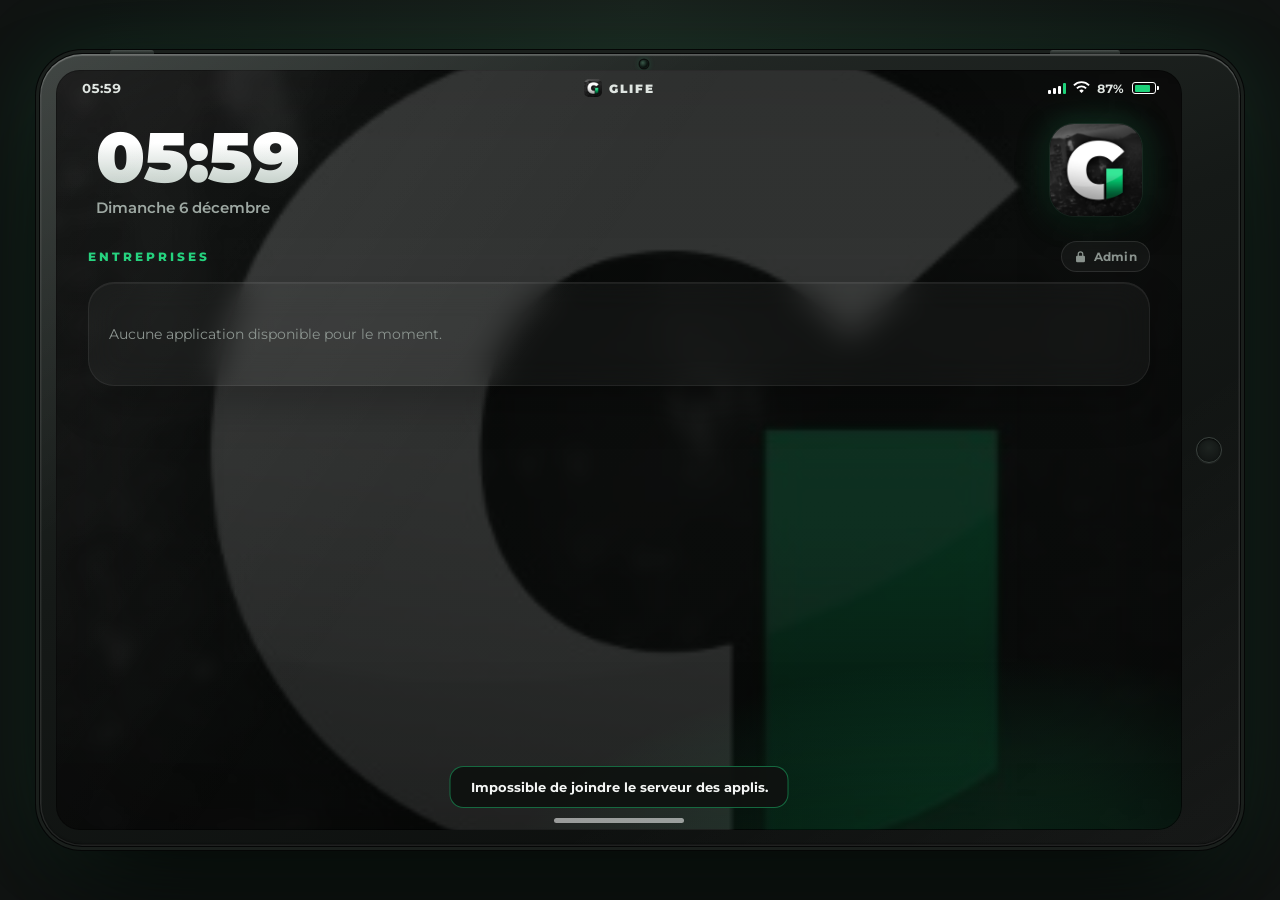
==== commit e6bcf3e6: "Applis partagées via un Cloudflare Worker, suppression définitive, ouverture plus rapide Co-Authored" ====
--- a/index.html
+++ b/index.html
@@ -6,6 +6,7 @@
     <title>Tablette GLife</title>
     <meta name="description" content="Tablette GLife : les applications des entreprises du serveur.">
     <link rel="icon" href="img/logo.png">
+    <script>window.GLIFE_API = "REMPLACE_PAR_L_URL_DU_WORKER";</script>
     <link rel="preconnect" href="https://fonts.googleapis.com">
     <link href="https://fonts.googleapis.com/css2?family=Montserrat:wght@500;600;700;800;900&display=swap" rel="stylesheet">
     <link rel="stylesheet" href="style.css">
--- a/style.css
+++ b/style.css
@@ -1551,6 +1551,17 @@
     .admin-row { flex-wrap: wrap; }
 }
 
+.admin-row.is-hidden { opacity: .55; }
+
+/* Sites gardés en mémoire (ouverture rapide) */
+#frames { position: absolute; inset: 0; overflow: hidden; background: #000; }
+#frames .site-frame { position: absolute; top: 0; left: 0; border: none; background: #fff; transform-origin: 0 0; visibility: hidden; }
+#frames .site-frame.active { visibility: visible; }
+#app-extra { position: absolute; inset: 0; display: flex; flex-direction: column; pointer-events: none; z-index: 2; }
+#app-extra > * { pointer-events: auto; }
+#app-extra .site-loading { pointer-events: none; }
+#app-body { position: relative; }
+
 /* Version site web */
 body.web { justify-content: center; min-height: 100%; height: 100%; padding-block: 16px; }
 body.web #tablet { width: min(1200px, 100%); }
